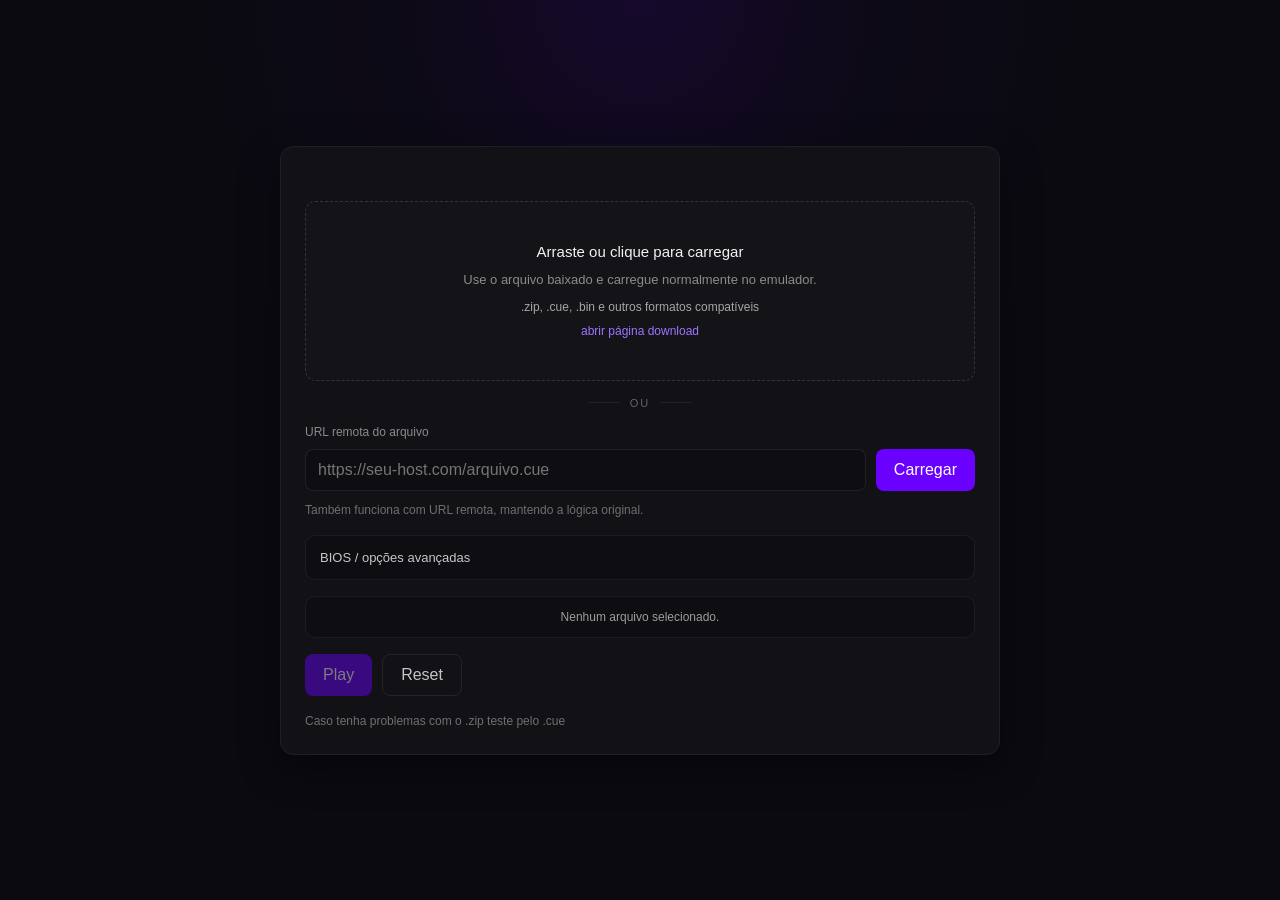
==== index.html @ 08cb8251 "Add emulatorjs local data files" ====
<!DOCTYPE html>
<html lang="pt-BR">
<head>
  <meta charset="UTF-8" />
  <meta name="viewport" content="width=device-width, initial-scale=1.0" />
  <title></title>
  <meta name="theme-color" content="#0a0a0f" />

  <style>
    *{
      box-sizing:border-box;
    }

    html,body{
      margin:0;
      width:100%;
      min-height:100%;
    }

    body{
      background:#0a0a0f;
      color:#e6e6e6;
      font-family:-apple-system,BlinkMacSystemFont,"Segoe UI",Roboto,Inter,sans-serif;
    }

    a{
      color:inherit;
    }

    button,
    input{
      font:inherit;
    }

    .hidden{
      display:none !important;
    }

    .bg{
      position:fixed;
      inset:0;
      background:
        radial-gradient(circle at top, rgba(106,0,255,.12) 0%, rgba(106,0,255,.04) 20%, transparent 45%),
        #0a0a0f;
      pointer-events:none;
    }

    .shell{
      position:relative;
      min-height:100vh;
      display:flex;
      align-items:center;
      justify-content:center;
      padding:28px;
    }

    .hero{
      width:100%;
      max-width:720px;
      display:flex;
      flex-direction:column;
      gap:18px;
    }

    .hero__copy{
      display:none;
    }

    .eyebrow{
      margin:0;
      font-size:12px;
      letter-spacing:2px;
      color:#8a8a8a;
      text-transform:uppercase;
    }

    .status-rail{
      display:none;
    }

    .panel{
      position:relative;
      background:#111116;
      border:1px solid rgba(255,255,255,.06);
      border-radius:14px;
      padding:54px 24px 24px;
      display:flex;
      flex-direction:column;
      gap:16px;
      box-shadow:0 12px 40px rgba(0,0,0,.35);
    }

    .tip-box,
    .divider,
    .remote-box,
    .advanced,
    .current-selection,
    .actions,
    .notice{
      width:100%;
    }

    .download-top{
      position:absolute;
      top:16px;
      left:16px;
      font-size:14px;
      text-decoration:none;
      color:#b8b8b8;
      padding:6px 10px;
      border-radius:6px;
      transition:.15s;
    }

    .download-top:hover{
      color:#fff;
      background:rgba(255,255,255,.05);
    }

    .tip-box{
      display:none;
    }

    .dropzone{
      width:100%;
      min-height:180px;
      border:1px dashed rgba(255,255,255,.14);
      border-radius:10px;
      display:flex;
      align-items:center;
      justify-content:center;
      text-align:center;
      padding:24px;
      cursor:pointer;
      transition:.15s border-color, .15s background-color;
      outline:none;
      background:rgba(255,255,255,.01);
    }

    .dropzone:hover,
    .dropzone:focus{
      border-color:rgba(106,0,255,.75);
      background:rgba(106,0,255,.04);
    }

    .dropzone__icon{
      display:none;
    }

    .dropzone__text{
      display:flex;
      flex-direction:column;
      gap:10px;
      align-items:center;
      justify-content:center;
      max-width:420px;
    }

    .dropzone__text h2{
      margin:0;
      font-size:15px;
      font-weight:500;
      color:#f2f2f2;
    }

    .dropzone__text p{
      margin:0;
      font-size:13px;
      line-height:1.5;
      color:#8b8b8b;
    }

    .dropzone__hint{
      font-size:12px;
      color:#a7a7a7;
    }

    .download-shortcut{
      font-size:12px;
      color:#9f74ff;
      text-decoration:none;
    }

    .download-shortcut:hover{
      color:#b895ff;
    }

    .divider{
      display:flex;
      align-items:center;
      justify-content:center;
      color:#666;
      font-size:11px;
      letter-spacing:2px;
      text-transform:uppercase;
    }

    .divider span{
      display:inline-flex;
      align-items:center;
      gap:10px;
    }

    .divider span::before,
    .divider span::after{
      content:"";
      display:block;
      width:32px;
      height:1px;
      background:rgba(255,255,255,.07);
    }

    .remote-box{
      display:flex;
      flex-direction:column;
      gap:10px;
    }

    .remote-box label,
    .advanced__content label,
    .file-inline span{
      font-size:12px;
      color:#8b8b8b;
    }

    .inline-fields{
      display:flex;
      gap:10px;
      flex-wrap:wrap;
    }

    .inline-fields input,
    .advanced__content input[type="url"]{
      flex:1;
      min-width:220px;
      height:42px;
      border-radius:8px;
      border:1px solid rgba(255,255,255,.08);
      background:#0d0d12;
      color:#e6e6e6;
      padding:0 12px;
      outline:none;
    }

    .inline-fields input:focus,
    .advanced__content input[type="url"]:focus{
      border-color:rgba(106,0,255,.65);
    }

    .subtle{
      margin:0;
      font-size:12px;
      color:#6f6f6f;
      line-height:1.5;
    }

    .advanced{
      border:1px solid rgba(255,255,255,.06);
      border-radius:10px;
      background:#0d0d12;
      overflow:hidden;
    }

    .advanced summary{
      list-style:none;
      cursor:pointer;
      padding:14px 14px;
      font-size:13px;
      color:#c7c7c7;
      user-select:none;
    }

    .advanced summary::-webkit-details-marker{
      display:none;
    }

    .advanced__content{
      padding:0 14px 14px;
      display:flex;
      flex-direction:column;
      gap:12px;
    }

    .file-inline{
      display:flex;
      flex-direction:column;
      gap:8px;
    }

    .file-inline input[type="file"],
    #biosFileInput{
      color:#9d9d9d;
      font-size:12px;
    }

    .toggle{
      display:flex;
      align-items:center;
      gap:10px;
      font-size:12px;
      color:#9a9a9a;
    }

    .current-selection{
      min-height:42px;
      display:flex;
      align-items:center;
      justify-content:center;
      text-align:center;
      border:1px solid rgba(255,255,255,.06);
      border-radius:10px;
      background:#0d0d12;
      padding:10px 12px;
      color:#9d9d9d;
      font-size:12px;
    }

    .actions{
      display:flex;
      gap:10px;
      flex-wrap:wrap;
    }

    .btn{
      height:42px;
      padding:0 18px;
      border-radius:8px;
      border:none;
      cursor:pointer;
      transition:.15s;
    }

    .btn--primary{
      background:#6a00ff;
      color:#fff;
    }

    .btn--primary:hover{
      background:#7c1cff;
    }

    .btn--primary:disabled{
      opacity:.45;
      cursor:not-allowed;
    }

    .btn--ghost{
      background:transparent;
      color:#c4c4c4;
      border:1px solid rgba(255,255,255,.08);
    }

    .btn--ghost:hover{
      background:rgba(255,255,255,.04);
      color:#fff;
    }

    .notice{
      margin:0;
      font-size:12px;
      color:#707070;
      line-height:1.5;
    }

    .player-shell{
      width:100%;
      max-width:1100px;
      display:flex;
      flex-direction:column;
      gap:14px;
    }

    .player-topbar{
      display:flex;
      align-items:center;
      justify-content:space-between;
      gap:12px;
      background:#111116;
      border:1px solid rgba(255,255,255,.06);
      border-radius:14px;
      padding:14px 16px;
    }

    .player-topbar h2{
      margin:4px 0 0;
      font-size:16px;
      font-weight:500;
      color:#f2f2f2;
    }

    .player-helper{
      background:#111116;
      border:1px solid rgba(255,255,255,.06);
      border-radius:10px;
      padding:10px 14px;
      color:#8d8d8d;
      font-size:12px;
    }

    .player-stage{
      background:#111116;
      border:1px solid rgba(255,255,255,.06);
      border-radius:14px;
      padding:14px;
      box-shadow:0 12px 40px rgba(0,0,0,.35);
    }

    .player-frame{
      width:100%;
      aspect-ratio:16 / 9;
      background:#000;
      border-radius:10px;
      overflow:hidden;
      display:flex;
      align-items:center;
      justify-content:center;
    }

    #game{
      width:100%;
      height:100%;
      min-height:100%;
    }

    #game iframe,
    #game canvas{
      width:100% !important;
      height:100% !important;
      display:block;
    }

    @media (max-width: 640px){
      .shell{
        padding:16px;
      }

      .panel{
        padding:52px 16px 16px;
      }

      .inline-fields{
        flex-direction:column;
      }

      .inline-fields input,
      .advanced__content input[type="url"]{
        min-width:0;
        width:100%;
      }

      .actions{
        flex-direction:column;
      }

      .btn{
        width:100%;
      }

      .player-topbar{
        flex-direction:column;
        align-items:flex-start;
      }

      .player-frame{
        aspect-ratio:4 / 3;
      }
    }
  </style>
</head>
<body>
  <div class="bg"></div>

  <main class="shell" id="appShell">
    <section class="hero" id="heroSection">
      <div class="hero__copy">
        <p class="eyebrow">PlayStation / EmulatorJS</p>
        <h1>Drag <span>•</span> Wait <span>•</span> Play</h1>
        <p class="lead">
          Fluxo simples pra baixar o jogo, extrair e rodar no navegador. Para PS1,
          o caminho mais seguro é extrair o pacote e arrastar o arquivo <strong>.cue</strong>.
        </p>
      </div>

      <div class="status-rail" aria-label="Fluxo de carregamento">
        <div class="status-card is-active" data-step-card="drag">
          <strong>01</strong>
          <span>Drag</span>
          <small>arraste o .cue</small>
        </div>
        <div class="status-card" data-step-card="wait">
          <strong>02</strong>
          <span>Wait</span>
          <small>preparando o disco</small>
        </div>
        <div class="status-card" data-step-card="play">
          <strong>03</strong>
          <span>Play</span>
          <small>emulador liberado</small>
        </div>
      </div>

      <div class="panel">

        <div class="tip-box">
          <strong>Melhor forma para PS1</strong>
          <p>Baixe o jogo na página <a href="./download.html">download</a>, extraia o pacote e arraste o arquivo <code>.cue</code>. O <code>.bin</code> precisa ficar na mesma pasta.</p>
        </div>

        <label
          id="dropZone"
          class="dropzone"
          for="romFileInput"
          tabindex="0"
          aria-label="Arraste o arquivo do jogo ou clique para selecionar"
        >
          <input
            id="romFileInput"
            type="file"
            accept=".cue,.chd,.pbp,.m3u,.ccd,.zip,.7z,.bin,.img,.mdf,.toc,.cbn"
            hidden
          />
          <div class="dropzone__icon">🎮</div>
          <div class="dropzone__text">
            <h2>Arraste ou clique para carregar</h2>
            <p>
              Use o arquivo baixado e carregue normalmente no emulador.
            </p>
            <span class="dropzone__hint">.zip, .cue, .bin e outros formatos compatíveis</span>
            <a class="download-shortcut" href="./download.html">abrir página download</a>
          </div>
        </label>

        <div class="divider"><span>ou</span></div>

        <div class="remote-box">
          <label for="romUrlInput">URL remota do arquivo</label>
          <div class="inline-fields">
            <input
              id="romUrlInput"
              type="url"
              placeholder="https://seu-host.com/arquivo.cue"
              autocomplete="off"
            />
            <button id="loadRemoteBtn" class="btn btn--primary" type="button">Carregar</button>
          </div>
          <p class="subtle">
            Também funciona com URL remota, mantendo a lógica original.
          </p>
        </div>

        <details class="advanced">
          <summary>BIOS / opções avançadas</summary>
          <div class="advanced__content">
            <label for="biosUrlInput">URL remota da BIOS</label>
            <input
              id="biosUrlInput"
              type="url"
              placeholder="https://seu-host.com/scph5501.bin"
              autocomplete="off"
            />

            <label class="file-inline" for="biosFileInput">
              <span>ou selecione a BIOS local</span>
              <input id="biosFileInput" type="file" accept=".bin" />
            </label>

            <label class="toggle">
              <input id="autostartToggle" type="checkbox" checked />
              <span>Iniciar automaticamente quando terminar de carregar</span>
            </label>
          </div>
        </details>

        <div class="current-selection" id="currentSelection">
          <span>Nenhum arquivo selecionado.</span>
        </div>

        <div class="actions">
          <button id="startBtn" class="btn btn--primary" type="button" disabled>Play</button>
          <button id="resetBtn" class="btn btn--ghost" type="button">Reset</button>
        </div>

        <p class="notice" id="noticeBox">
          Caso tenha problemas com o .zip teste pelo .cue
        </p>
      </div>
    </section>

    <section class="player-shell hidden" id="playerShell">
      <div class="player-topbar">
        <div>
          <p class="eyebrow">Em execução</p>
          <h2 id="gameTitle">RE2: DUALSHOCK</h2>
        </div>
        <button id="backBtn" class="btn btn--ghost" type="button">Voltar</button>
      </div>

      <div class="player-helper">
        <span id="playerHelperText">Carregado no EmulatorJS.</span>
      </div>

      <div class="player-stage">
        <div class="player-frame">
          <div id="game"></div>
        </div>
      </div>
    </section>
  </main>

  <script src="./config.js"></script>
  <script src="./app.js"></script>
</body>
</html>
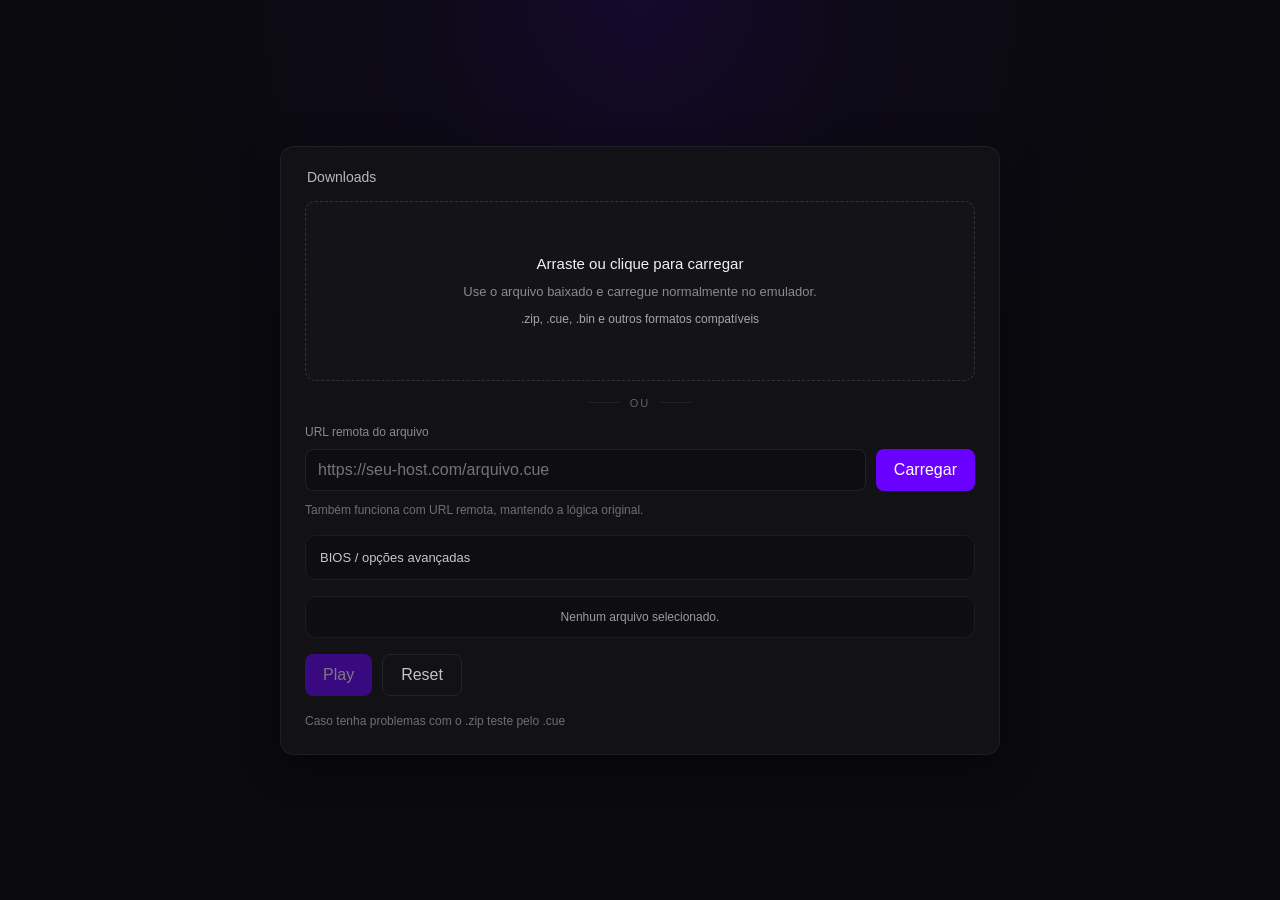
==== commit 28107099: "Update index.html" ====
--- a/index.html
+++ b/index.html
@@ -500,6 +500,7 @@
       </div>
 
       <div class="panel">
+      <a class="download-top" href="./download.html">Downloads</a>
 
         <div class="tip-box">
           <strong>Melhor forma para PS1</strong>
@@ -526,7 +527,6 @@
               Use o arquivo baixado e carregue normalmente no emulador.
             </p>
             <span class="dropzone__hint">.zip, .cue, .bin e outros formatos compatíveis</span>
-            <a class="download-shortcut" href="./download.html">abrir página download</a>
           </div>
         </label>
 
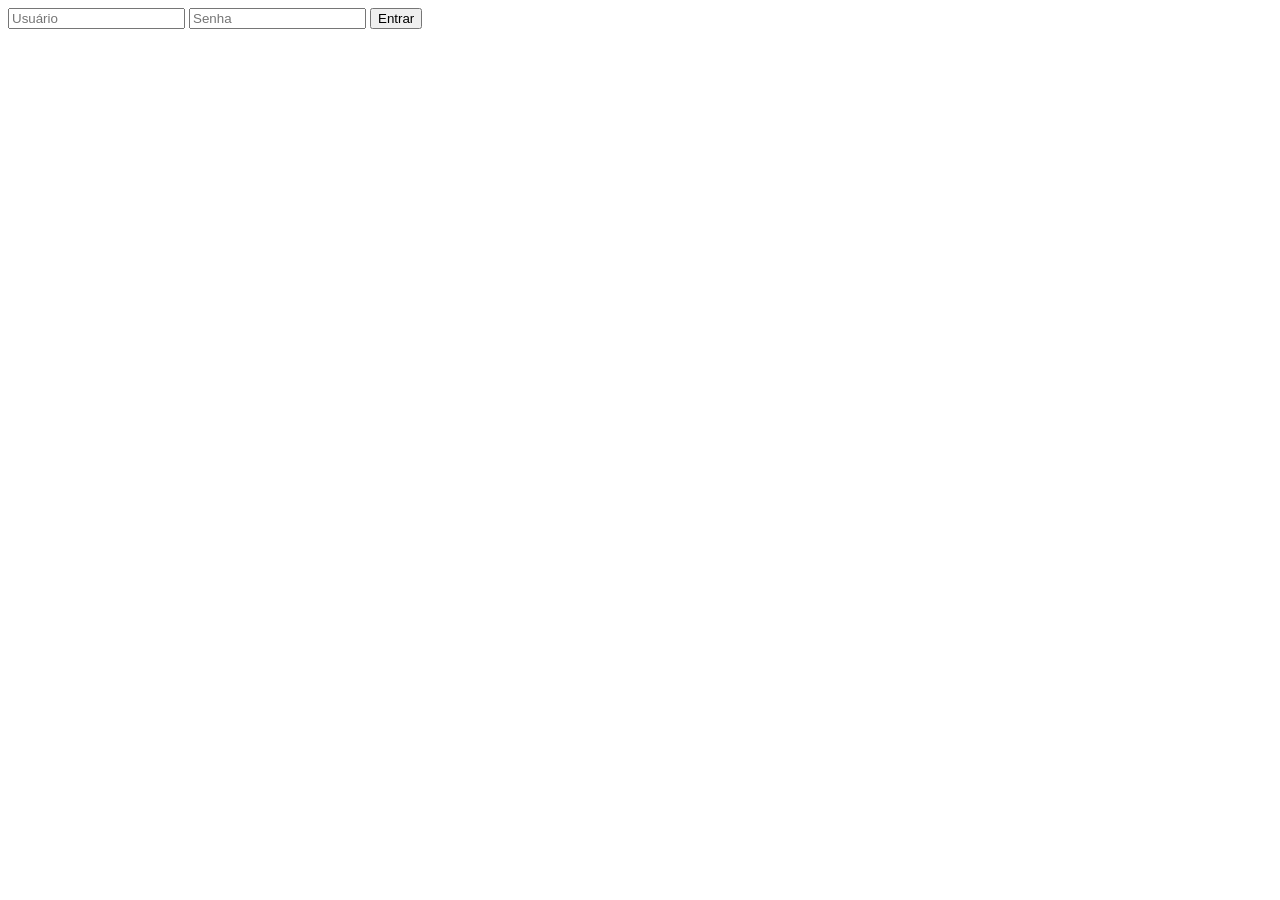
==== commit 7f0164e6: "Add files via upload" ====
--- a/index.html
+++ b/index.html
@@ -1,613 +1,23 @@
 <!DOCTYPE html>
 <html lang="pt-BR">
 <head>
-  <meta charset="UTF-8" />
-  <meta name="viewport" content="width=device-width, initial-scale=1.0" />
-  <title></title>
-  <meta name="theme-color" content="#0a0a0f" />
-
-  <style>
-    *{
-      box-sizing:border-box;
-    }
-
-    html,body{
-      margin:0;
-      width:100%;
-      min-height:100%;
-    }
-
-    body{
-      background:#0a0a0f;
-      color:#e6e6e6;
-      font-family:-apple-system,BlinkMacSystemFont,"Segoe UI",Roboto,Inter,sans-serif;
-    }
-
-    a{
-      color:inherit;
-    }
-
-    button,
-    input{
-      font:inherit;
-    }
-
-    .hidden{
-      display:none !important;
-    }
-
-    .bg{
-      position:fixed;
-      inset:0;
-      background:
-        radial-gradient(circle at top, rgba(106,0,255,.12) 0%, rgba(106,0,255,.04) 20%, transparent 45%),
-        #0a0a0f;
-      pointer-events:none;
-    }
-
-    .shell{
-      position:relative;
-      min-height:100vh;
-      display:flex;
-      align-items:center;
-      justify-content:center;
-      padding:28px;
-    }
-
-    .hero{
-      width:100%;
-      max-width:720px;
-      display:flex;
-      flex-direction:column;
-      gap:18px;
-    }
-
-    .hero__copy{
-      display:none;
-    }
-
-    .eyebrow{
-      margin:0;
-      font-size:12px;
-      letter-spacing:2px;
-      color:#8a8a8a;
-      text-transform:uppercase;
-    }
-
-    .status-rail{
-      display:none;
-    }
-
-    .panel{
-      position:relative;
-      background:#111116;
-      border:1px solid rgba(255,255,255,.06);
-      border-radius:14px;
-      padding:54px 24px 24px;
-      display:flex;
-      flex-direction:column;
-      gap:16px;
-      box-shadow:0 12px 40px rgba(0,0,0,.35);
-    }
-
-    .tip-box,
-    .divider,
-    .remote-box,
-    .advanced,
-    .current-selection,
-    .actions,
-    .notice{
-      width:100%;
-    }
-
-    .download-top{
-      position:absolute;
-      top:16px;
-      left:16px;
-      font-size:14px;
-      text-decoration:none;
-      color:#b8b8b8;
-      padding:6px 10px;
-      border-radius:6px;
-      transition:.15s;
-    }
-
-    .download-top:hover{
-      color:#fff;
-      background:rgba(255,255,255,.05);
-    }
-
-    .tip-box{
-      display:none;
-    }
-
-    .dropzone{
-      width:100%;
-      min-height:180px;
-      border:1px dashed rgba(255,255,255,.14);
-      border-radius:10px;
-      display:flex;
-      align-items:center;
-      justify-content:center;
-      text-align:center;
-      padding:24px;
-      cursor:pointer;
-      transition:.15s border-color, .15s background-color;
-      outline:none;
-      background:rgba(255,255,255,.01);
-    }
-
-    .dropzone:hover,
-    .dropzone:focus{
-      border-color:rgba(106,0,255,.75);
-      background:rgba(106,0,255,.04);
-    }
-
-    .dropzone__icon{
-      display:none;
-    }
-
-    .dropzone__text{
-      display:flex;
-      flex-direction:column;
-      gap:10px;
-      align-items:center;
-      justify-content:center;
-      max-width:420px;
-    }
-
-    .dropzone__text h2{
-      margin:0;
-      font-size:15px;
-      font-weight:500;
-      color:#f2f2f2;
-    }
-
-    .dropzone__text p{
-      margin:0;
-      font-size:13px;
-      line-height:1.5;
-      color:#8b8b8b;
-    }
-
-    .dropzone__hint{
-      font-size:12px;
-      color:#a7a7a7;
-    }
-
-    .download-shortcut{
-      font-size:12px;
-      color:#9f74ff;
-      text-decoration:none;
-    }
-
-    .download-shortcut:hover{
-      color:#b895ff;
-    }
-
-    .divider{
-      display:flex;
-      align-items:center;
-      justify-content:center;
-      color:#666;
-      font-size:11px;
-      letter-spacing:2px;
-      text-transform:uppercase;
-    }
-
-    .divider span{
-      display:inline-flex;
-      align-items:center;
-      gap:10px;
-    }
-
-    .divider span::before,
-    .divider span::after{
-      content:"";
-      display:block;
-      width:32px;
-      height:1px;
-      background:rgba(255,255,255,.07);
-    }
-
-    .remote-box{
-      display:flex;
-      flex-direction:column;
-      gap:10px;
-    }
-
-    .remote-box label,
-    .advanced__content label,
-    .file-inline span{
-      font-size:12px;
-      color:#8b8b8b;
-    }
-
-    .inline-fields{
-      display:flex;
-      gap:10px;
-      flex-wrap:wrap;
-    }
-
-    .inline-fields input,
-    .advanced__content input[type="url"]{
-      flex:1;
-      min-width:220px;
-      height:42px;
-      border-radius:8px;
-      border:1px solid rgba(255,255,255,.08);
-      background:#0d0d12;
-      color:#e6e6e6;
-      padding:0 12px;
-      outline:none;
-    }
-
-    .inline-fields input:focus,
-    .advanced__content input[type="url"]:focus{
-      border-color:rgba(106,0,255,.65);
-    }
-
-    .subtle{
-      margin:0;
-      font-size:12px;
-      color:#6f6f6f;
-      line-height:1.5;
-    }
-
-    .advanced{
-      border:1px solid rgba(255,255,255,.06);
-      border-radius:10px;
-      background:#0d0d12;
-      overflow:hidden;
-    }
-
-    .advanced summary{
-      list-style:none;
-      cursor:pointer;
-      padding:14px 14px;
-      font-size:13px;
-      color:#c7c7c7;
-      user-select:none;
-    }
-
-    .advanced summary::-webkit-details-marker{
-      display:none;
-    }
-
-    .advanced__content{
-      padding:0 14px 14px;
-      display:flex;
-      flex-direction:column;
-      gap:12px;
-    }
-
-    .file-inline{
-      display:flex;
-      flex-direction:column;
-      gap:8px;
-    }
-
-    .file-inline input[type="file"],
-    #biosFileInput{
-      color:#9d9d9d;
-      font-size:12px;
-    }
-
-    .toggle{
-      display:flex;
-      align-items:center;
-      gap:10px;
-      font-size:12px;
-      color:#9a9a9a;
-    }
-
-    .current-selection{
-      min-height:42px;
-      display:flex;
-      align-items:center;
-      justify-content:center;
-      text-align:center;
-      border:1px solid rgba(255,255,255,.06);
-      border-radius:10px;
-      background:#0d0d12;
-      padding:10px 12px;
-      color:#9d9d9d;
-      font-size:12px;
-    }
-
-    .actions{
-      display:flex;
-      gap:10px;
-      flex-wrap:wrap;
-    }
-
-    .btn{
-      height:42px;
-      padding:0 18px;
-      border-radius:8px;
-      border:none;
-      cursor:pointer;
-      transition:.15s;
-    }
-
-    .btn--primary{
-      background:#6a00ff;
-      color:#fff;
-    }
-
-    .btn--primary:hover{
-      background:#7c1cff;
-    }
-
-    .btn--primary:disabled{
-      opacity:.45;
-      cursor:not-allowed;
-    }
-
-    .btn--ghost{
-      background:transparent;
-      color:#c4c4c4;
-      border:1px solid rgba(255,255,255,.08);
-    }
-
-    .btn--ghost:hover{
-      background:rgba(255,255,255,.04);
-      color:#fff;
-    }
-
-    .notice{
-      margin:0;
-      font-size:12px;
-      color:#707070;
-      line-height:1.5;
-    }
-
-    .player-shell{
-      width:100%;
-      max-width:1100px;
-      display:flex;
-      flex-direction:column;
-      gap:14px;
-    }
-
-    .player-topbar{
-      display:flex;
-      align-items:center;
-      justify-content:space-between;
-      gap:12px;
-      background:#111116;
-      border:1px solid rgba(255,255,255,.06);
-      border-radius:14px;
-      padding:14px 16px;
-    }
-
-    .player-topbar h2{
-      margin:4px 0 0;
-      font-size:16px;
-      font-weight:500;
-      color:#f2f2f2;
-    }
-
-    .player-helper{
-      background:#111116;
-      border:1px solid rgba(255,255,255,.06);
-      border-radius:10px;
-      padding:10px 14px;
-      color:#8d8d8d;
-      font-size:12px;
-    }
-
-    .player-stage{
-      background:#111116;
-      border:1px solid rgba(255,255,255,.06);
-      border-radius:14px;
-      padding:14px;
-      box-shadow:0 12px 40px rgba(0,0,0,.35);
-    }
-
-    .player-frame{
-      width:100%;
-      aspect-ratio:16 / 9;
-      background:#000;
-      border-radius:10px;
-      overflow:hidden;
-      display:flex;
-      align-items:center;
-      justify-content:center;
-    }
-
-    #game{
-      width:100%;
-      height:100%;
-      min-height:100%;
-    }
-
-    #game iframe,
-    #game canvas{
-      width:100% !important;
-      height:100% !important;
-      display:block;
-    }
-
-    @media (max-width: 640px){
-      .shell{
-        padding:16px;
-      }
-
-      .panel{
-        padding:52px 16px 16px;
-      }
-
-      .inline-fields{
-        flex-direction:column;
-      }
-
-      .inline-fields input,
-      .advanced__content input[type="url"]{
-        min-width:0;
-        width:100%;
-      }
-
-      .actions{
-        flex-direction:column;
-      }
-
-      .btn{
-        width:100%;
-      }
-
-      .player-topbar{
-        flex-direction:column;
-        align-items:flex-start;
-      }
-
-      .player-frame{
-        aspect-ratio:4 / 3;
-      }
-    }
-  </style>
+  <meta charset="UTF-8">
+  <meta name="viewport" content="width=device-width, initial-scale=1.0">
+  <title>Workday CNX</title>
+  <link rel="icon" href="favicon.png" type="image/png">
+  <link rel="stylesheet" href="css/loginf.css">
 </head>
 <body>
-  <div class="bg"></div>
 
-  <main class="shell" id="appShell">
-    <section class="hero" id="heroSection">
-      <div class="hero__copy">
-        <p class="eyebrow">PlayStation / EmulatorJS</p>
-        <h1>Drag <span>•</span> Wait <span>•</span> Play</h1>
-        <p class="lead">
-          Fluxo simples pra baixar o jogo, extrair e rodar no navegador. Para PS1,
-          o caminho mais seguro é extrair o pacote e arrastar o arquivo <strong>.cue</strong>.
-        </p>
-      </div>
+  <div class="login-card">
+    <form id="loginForm">
+      <input type="text" id="username" placeholder="Usuário" autocomplete="off" required>
+      <input type="password" id="password" placeholder="Senha" autocomplete="off" required>
+      <button type="submit">Entrar</button>
+    </form>
+    <p id="errorMsg"></p>
+  </div>
 
-      <div class="status-rail" aria-label="Fluxo de carregamento">
-        <div class="status-card is-active" data-step-card="drag">
-          <strong>01</strong>
-          <span>Drag</span>
-          <small>arraste o .cue</small>
-        </div>
-        <div class="status-card" data-step-card="wait">
-          <strong>02</strong>
-          <span>Wait</span>
-          <small>preparando o disco</small>
-        </div>
-        <div class="status-card" data-step-card="play">
-          <strong>03</strong>
-          <span>Play</span>
-          <small>emulador liberado</small>
-        </div>
-      </div>
-
-      <div class="panel">
-      <a class="download-top" href="./download.html">Downloads</a>
-
-        <div class="tip-box">
-          <strong>Melhor forma para PS1</strong>
-          <p>Baixe o jogo na página <a href="./download.html">download</a>, extraia o pacote e arraste o arquivo <code>.cue</code>. O <code>.bin</code> precisa ficar na mesma pasta.</p>
-        </div>
-
-        <label
-          id="dropZone"
-          class="dropzone"
-          for="romFileInput"
-          tabindex="0"
-          aria-label="Arraste o arquivo do jogo ou clique para selecionar"
-        >
-          <input
-            id="romFileInput"
-            type="file"
-            accept=".cue,.chd,.pbp,.m3u,.ccd,.zip,.7z,.bin,.img,.mdf,.toc,.cbn"
-            hidden
-          />
-          <div class="dropzone__icon">🎮</div>
-          <div class="dropzone__text">
-            <h2>Arraste ou clique para carregar</h2>
-            <p>
-              Use o arquivo baixado e carregue normalmente no emulador.
-            </p>
-            <span class="dropzone__hint">.zip, .cue, .bin e outros formatos compatíveis</span>
-          </div>
-        </label>
-
-        <div class="divider"><span>ou</span></div>
-
-        <div class="remote-box">
-          <label for="romUrlInput">URL remota do arquivo</label>
-          <div class="inline-fields">
-            <input
-              id="romUrlInput"
-              type="url"
-              placeholder="https://seu-host.com/arquivo.cue"
-              autocomplete="off"
-            />
-            <button id="loadRemoteBtn" class="btn btn--primary" type="button">Carregar</button>
-          </div>
-          <p class="subtle">
-            Também funciona com URL remota, mantendo a lógica original.
-          </p>
-        </div>
-
-        <details class="advanced">
-          <summary>BIOS / opções avançadas</summary>
-          <div class="advanced__content">
-            <label for="biosUrlInput">URL remota da BIOS</label>
-            <input
-              id="biosUrlInput"
-              type="url"
-              placeholder="https://seu-host.com/scph5501.bin"
-              autocomplete="off"
-            />
-
-            <label class="file-inline" for="biosFileInput">
-              <span>ou selecione a BIOS local</span>
-              <input id="biosFileInput" type="file" accept=".bin" />
-            </label>
-
-            <label class="toggle">
-              <input id="autostartToggle" type="checkbox" checked />
-              <span>Iniciar automaticamente quando terminar de carregar</span>
-            </label>
-          </div>
-        </details>
-
-        <div class="current-selection" id="currentSelection">
-          <span>Nenhum arquivo selecionado.</span>
-        </div>
-
-        <div class="actions">
-          <button id="startBtn" class="btn btn--primary" type="button" disabled>Play</button>
-          <button id="resetBtn" class="btn btn--ghost" type="button">Reset</button>
-        </div>
-
-        <p class="notice" id="noticeBox">
-          Caso tenha problemas com o .zip teste pelo .cue
-        </p>
-      </div>
-    </section>
-
-    <section class="player-shell hidden" id="playerShell">
-      <div class="player-topbar">
-        <div>
-          <p class="eyebrow">Em execução</p>
-          <h2 id="gameTitle">RE2: DUALSHOCK</h2>
-        </div>
-        <button id="backBtn" class="btn btn--ghost" type="button">Voltar</button>
-      </div>
-
-      <div class="player-helper">
-        <span id="playerHelperText">Carregado no EmulatorJS.</span>
-      </div>
-
-      <div class="player-stage">
-        <div class="player-frame">
-          <div id="game"></div>
-        </div>
-      </div>
-    </section>
-  </main>
-
-  <script src="./config.js"></script>
-  <script src="./app.js"></script>
+  <script src="js/loginf.js"></script>
 </body>
 </html>
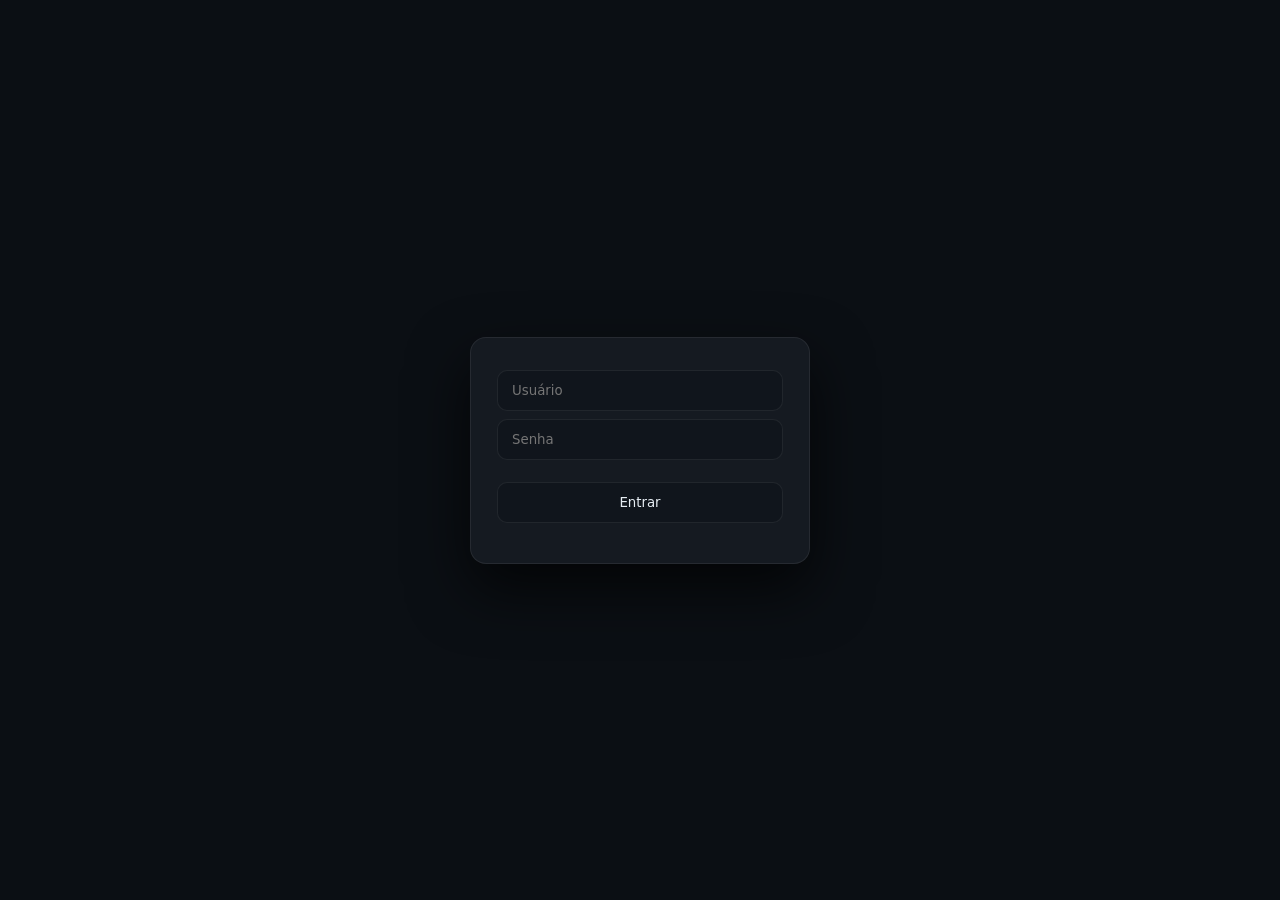
==== commit f650d653: "Update index.html" ====
--- a/index.html
+++ b/index.html
@@ -1,6 +1,8 @@
 <!DOCTYPE html>
 <html lang="pt-BR">
 <head>
+  <script async src="https://pagead2.googlesyndication.com/pagead/js/adsbygoogle.js?client=ca-pub-9969980794780268"
+     crossorigin="anonymous"></script>
   <meta charset="UTF-8">
   <meta name="viewport" content="width=device-width, initial-scale=1.0">
   <title>Workday CNX</title>
--- a/css/loginf.css
+++ b/css/loginf.css
@@ -0,0 +1,83 @@
+:root{
+  --bg:#0b0f14;
+  --surface:#151a21;
+  --surface-soft:#10151c;
+  --border:rgba(255,255,255,.07);
+  --border-strong:rgba(255,255,255,.14);
+  --text:#e6edf3;
+  --muted:#8b949e;
+  --accent:#FFFFFF;
+  --accent-glow:rgba(138,43,226,.25);
+  --danger:#ff4d4f;
+}
+
+*{
+  margin:0;
+  padding:0;
+  box-sizing:border-box;
+  font-family:system-ui,-apple-system,"Segoe UI",Inter,sans-serif;
+}
+
+body{
+  height:100vh;
+  background:var(--bg);
+  display:flex;
+  align-items:center;
+  justify-content:center;
+  color:var(--text);
+}
+
+.login-card{
+  width:100%;
+  max-width:340px;
+  padding:32px 26px;
+  background:var(--surface);
+  border:1px solid var(--border);
+  border-radius:16px;
+  box-shadow:0 25px 60px rgba(0,0,0,.7);
+}
+
+#loginForm{
+  display:flex;
+  flex-direction:column;
+}
+
+#loginForm input{
+  padding:12px 14px;
+  background:var(--surface-soft);
+  border:1px solid var(--border);
+  border-radius:10px;
+  color:var(--text);
+}
+
+#loginForm input + input{
+  margin-top:8px;
+}
+
+#loginForm input:focus{
+  outline:none;
+  border-color:var(--accent);
+  box-shadow:0 0 0 2px var(--accent-glow);
+}
+
+#loginForm button{
+  margin-top:22px;
+  padding:12px;
+  background:var(--surface-soft);
+  border:1px solid var(--border);
+  border-radius:10px;
+  color:var(--text);
+  cursor:pointer;
+}
+
+#loginForm button:hover{
+  border-color:var(--accent);
+  box-shadow:0 0 12px var(--accent-glow);
+}
+
+#errorMsg{
+  margin-top:8px;
+  font-size:12px;
+  text-align:center;
+  color:var(--danger);
+}
